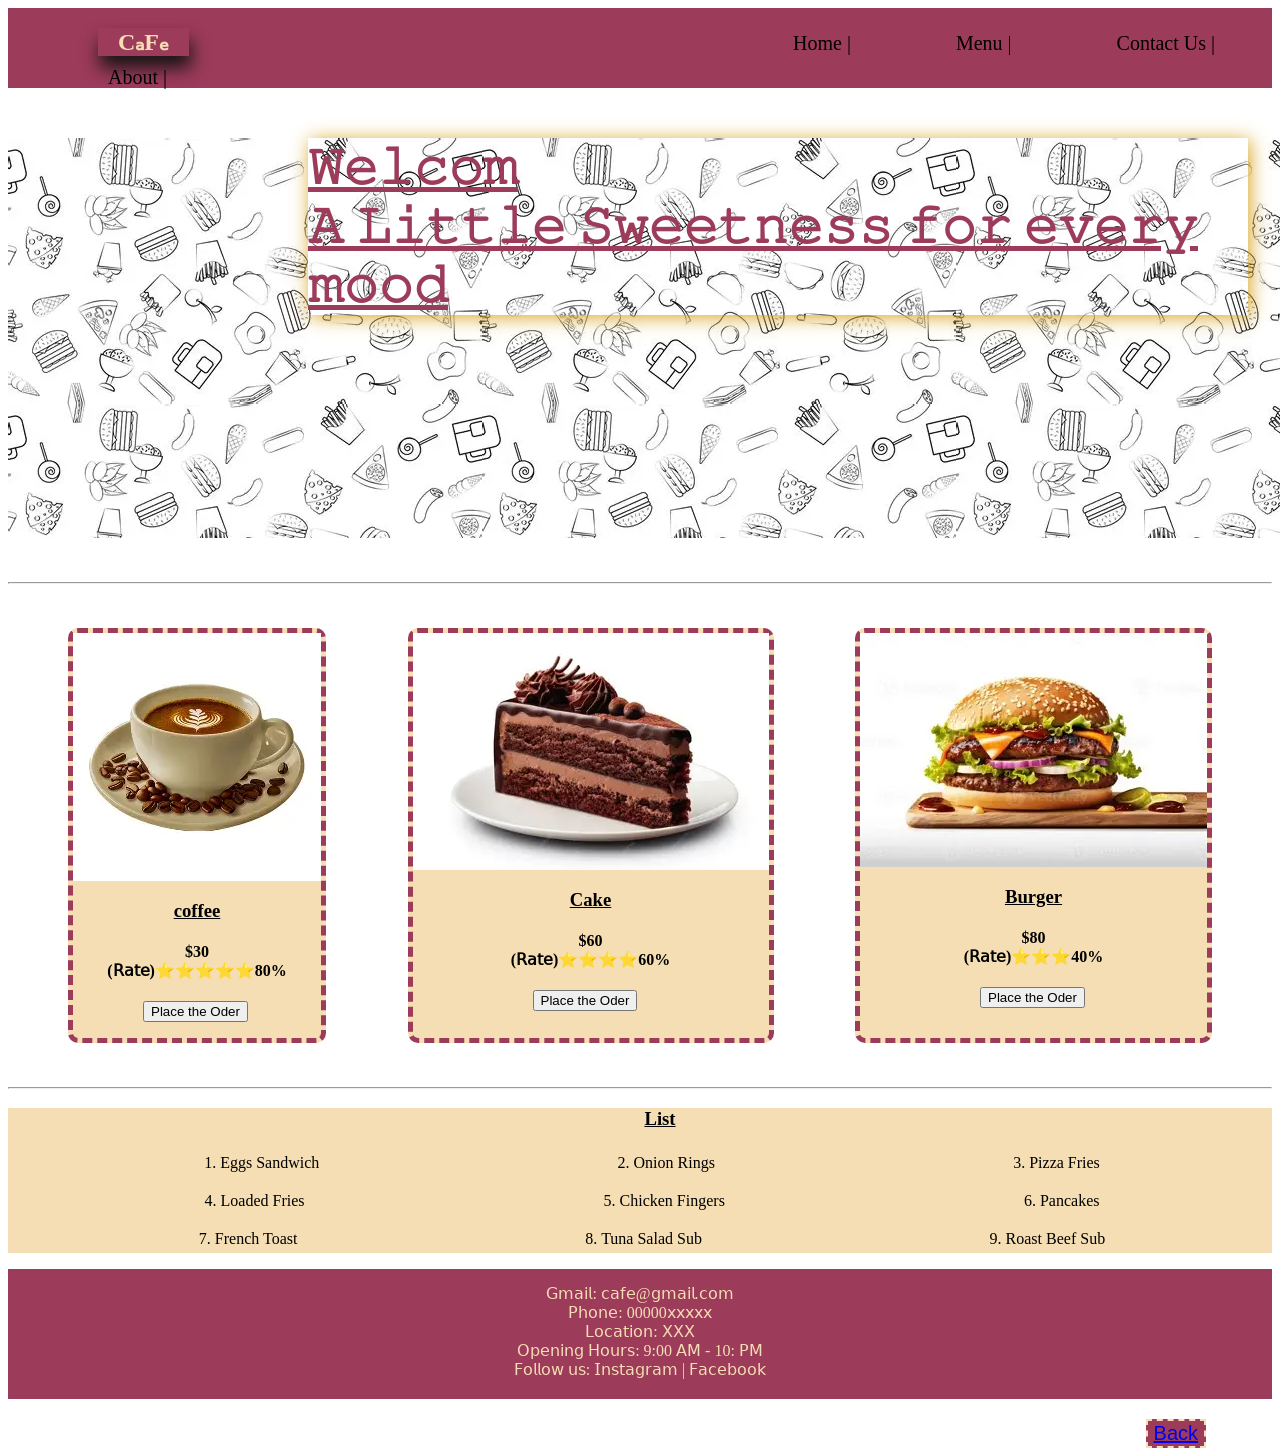
==== cafe.html @ e45110a7 "Add files via upload" ====
<html>
    <head>
         <link rel="stylesheet" href="cafe.css">

        <title>Cafe</title>
        <link rel="icon" href="OIP.webp">
        <style>
            nav ul,li{
                display: inline;
            }

            h1{
                display: inline-block;
                margin-left: 90px;
                margin-bottom: 10px;
         }

            nav{
                height: 80px;
                background-color: rgb(157, 59, 91);
            }

            ul{
                padding-left: 500px;
            }

            nav li:hover{
                color: antiquewhite;
                background-color: rgb(66, 54, 54);
                cursor: pointer;

                text-decoration: underline;
                text-decoration-color: white;
            }

             nav li{
                margin-left: 100px;
                font-size: 20px;
           }


            </style>
            </head>

<body>
    <div class="main">
<div class="box1">
    <nav>
          <h1
          style="color: wheat; 
          box-shadow: 2px 12px 18px rgb(22, 20, 20);
          padding-left: 20px;
          padding-right: 20px;">CₐFₑ</h1>
       

        <ul>
            <li>Home | </li>
        <li>Menu | </li>
        <li>Contact Us |</li>
        <li>About |</li>
        </ul>
        </nav>
    </div>

    <div class="box2">
        <h3
        style="color: rgb(157, 59, 91);
        font-size: 50px;
        margin-left: 300px;
        margin-right: 280px;
        box-shadow: 2px 2px 18px goldenrod;"><u>𝚆𝚎𝚕𝚌𝚘𝚖<br>𝙰 𝙻𝚒𝚝𝚝𝚕𝚎 𝚂𝚠𝚎𝚎𝚝𝚗𝚎𝚜𝚜 𝚏𝚘𝚛 𝚎𝚟𝚎𝚛𝚢 𝚖𝚘𝚘𝚍</u></h3>
        </div><br><br>
        <hr><br><br>

        <div class="box3">

            <div class="item1" 
            style="margin-left: 60px;">
            <span>
                <img src="OIP (1).webp">
                <h3>coffee</h3>
                <h4>$30<br>(𝖱𝖺𝗍𝖾)⭐⭐⭐⭐⭐80%</h4>
            <button onclick="show()"
            style="margin-left: 70px;">Place the Oder</button>
           </span>
        </div>
    
                <div class="item2">
                    <span>
                <img src="OIP (2).webp">
               <h3>Cake</h3>
                <h4>$60<br>(𝖱𝖺𝗍𝖾)⭐⭐⭐⭐60%</h4>
                <button onclick="show()"
                style="margin-left: 120px;">Place the Oder</button>
               </span>
            </div>

                <div class="item3"
                style="margin-right: 60px;">
               <span>
                <img src="OIP (3).webp">
                <h3>Burger</h3>
                <h4>$80<br>(𝖱𝖺𝗍𝖾)⭐⭐⭐40%</h4>
                <button onclick="show()"
                style="margin-left: 120px;
                margin-bottom: 30px;">Place the Oder</button>
              </span>
            </div>

            </div><br><br>
            <hr>

            <div class="box4"
            style="background-color: wheat;">
            
                <ol>
                    <h3
                    style="text-align: center;">List</h3>
                    <div class="item4">
         <li>Eggs Sandwich</li>
           <li>Onion Rings</li>
          <li>Pizza Fries</li>
          </div>
          
          <div class="item5">
          <li>Loaded Fries</li>
         <li>Chicken Fingers</li>
           <li>Pancakes</li>
           </div>
           
           <div class="item6">
             <li> French Toast</li>
           <li>Tuna Salad Sub</li>
           <li>Roast Beef Sub</li>
           </div>
           </ol>
                </div>

                <div class="box5">
                    <footer>
                        𝖦𝗆𝖺𝗂𝗅: 𝖼𝖺𝖿𝖾@𝗀𝗆𝖺𝗂𝗅.𝖼𝗈𝗆 <br>                   
                         𝖯𝗁𝗈𝗇𝖾: 00000𝗑𝗑𝗑𝗑𝗑   <br>               
                            𝖫𝗈𝖼𝖺𝗍𝗂𝗈𝗇: 𝖷𝖷𝖷   <br>                
                             𝖮𝗉𝖾𝗇𝗂𝗇𝗀 𝖧𝗈𝗎𝗋𝗌: 9:00 𝖠𝖬 - 10: 𝖯𝖬  <br>                       
                        𝖥𝗈𝗅𝗅𝗈𝗐 𝗎𝗌: 𝖨𝗇𝗌𝗍𝖺𝗀𝗋𝖺𝗆 | 𝖥𝖺𝖼𝖾𝖻𝗈𝗈𝗄
                    </footer>
                    </div>

                    <button style="border: 2px dashed wheat;
                    margin-top: 20px;
                    margin-left: 90%;
                    background-color: rgb(157, 59, 91);
                    font-size: 20px;
                    text-decoration: none;"><a href="index.html">Back</a></button>

        </div>
    </body>
    </html>


    <script>
        function show()
        {
            alert("Oder Placed, Thank You")
        }
        </script>
---- cafe.css ----
.box2{
          width: 1520px;
  height: 400px;
    background-image: url("OIP (4).webp");
}

.item1,
.item2,
.item3{
    border: 5px dashed  rgb(157, 59, 91) ;
    display: inline-block;
      border-radius: 10px;
      background-color: wheat;
}

.box3{
    display: flex;
    justify-content: space-between;
}

span{
    text-align: center;
}

button:hover{
    background-color:  rgb(157, 59, 91);
}

h3{
    text-decoration: underline;
}

.box4 li{
    display: list-item;
}

.item4,
.item5,
.item6{
    border: 5px wheat solid;
    display: inline-block;
    
    display: flex;
    justify-content: space-around;
    margin: 10px;
}

.box5{
    background-color:  rgb(157, 59, 91);
    height: 130px;
    text-align: center;
}

footer{
    padding-top: 15px;
    color: wheat;
}
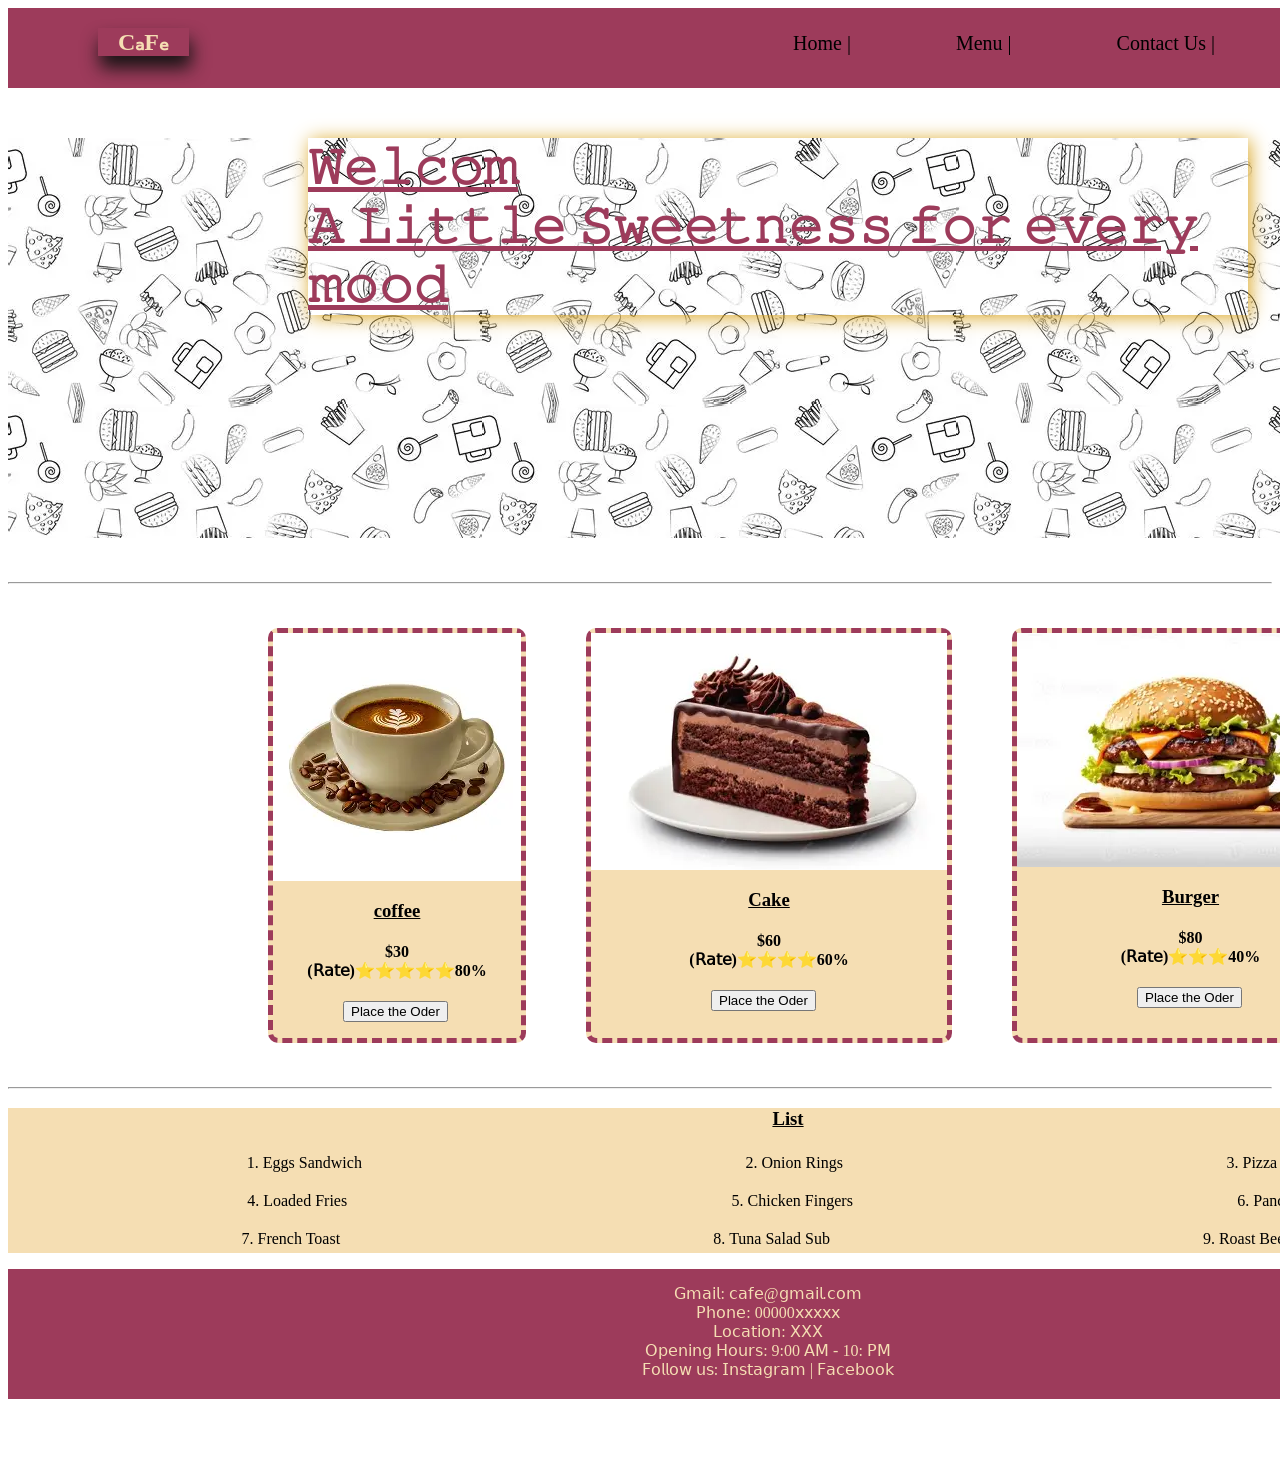
==== commit 42898fe3: "Add files via upload" ====
--- a/cafe.html
+++ b/cafe.html
@@ -1,6 +1,7 @@
 <html>
     <head>
          <link rel="stylesheet" href="cafe.css">
+         <meta name="viewport" content="width=device-width, initial-scale=1.0">
 
         <title>Cafe</title>
         <link rel="icon" href="OIP.webp">
@@ -38,7 +39,46 @@
                 font-size: 20px;
            }
 
-
+                 @media screen and (max-width: 600px){
+                .main{
+                    width: 90%;
+                    height: 200px;
+                    font-size: 25px;
+                }
+
+                .box1 nav li{
+                    font-size: 25px;
+                    margin-right: 1px;
+                }
+
+                nav{
+                    height: 125px;
+                }
+
+                h1{
+                    font-size: 55px;
+                }
+
+                ul{
+                    margin-right: 200px;
+                }
+
+                .box5{
+                    height: 200px;
+                    font-size: 28px;
+                }
+
+                .box6 button{
+                    font-size: 40px;
+                    margin-left: 1350px;
+                }
+
+                .item1,
+                .item2,
+                .item3{
+                margin-left: 60px;
+                }
+                }
             </style>
             </head>
 
@@ -146,12 +186,13 @@
                     </footer>
                     </div>
 
-                    <button style="border: 2px dashed wheat;
+                    <div class="box6">
+                    <button
+                    style="border: 2px dashed wheat;
                     margin-top: 20px;
-                    margin-left: 90%;
                     background-color: rgb(157, 59, 91);
-                    font-size: 20px;
                     text-decoration: none;"><a href="index.html">Back</a></button>
+                    </div>
 
         </div>
     </body>
--- a/cafe.css
+++ b/cafe.css
@@ -1,4 +1,6 @@
-
+.box1{
+    width: 1520px;
+}
 
 .box2{
           width: 1520px;
@@ -13,11 +15,13 @@
     display: inline-block;
       border-radius: 10px;
       background-color: wheat;
+      margin-left: 60px;
 }
 
 .box3{
     display: flex;
     justify-content: space-between;
+    margin-left: 200px;
 }
 
 span{
@@ -51,11 +55,22 @@
     background-color:  rgb(157, 59, 91);
     height: 130px;
     text-align: center;
+
+    width: 1520px;
+}
+
+.box4{
+    width: 1520px;
 }
 
 footer{
     padding-top: 15px;
     color: wheat;
+}
+
+.box6 button{
+    font-size: 30px;
+    margin-left: 1410px;
 }
 
 
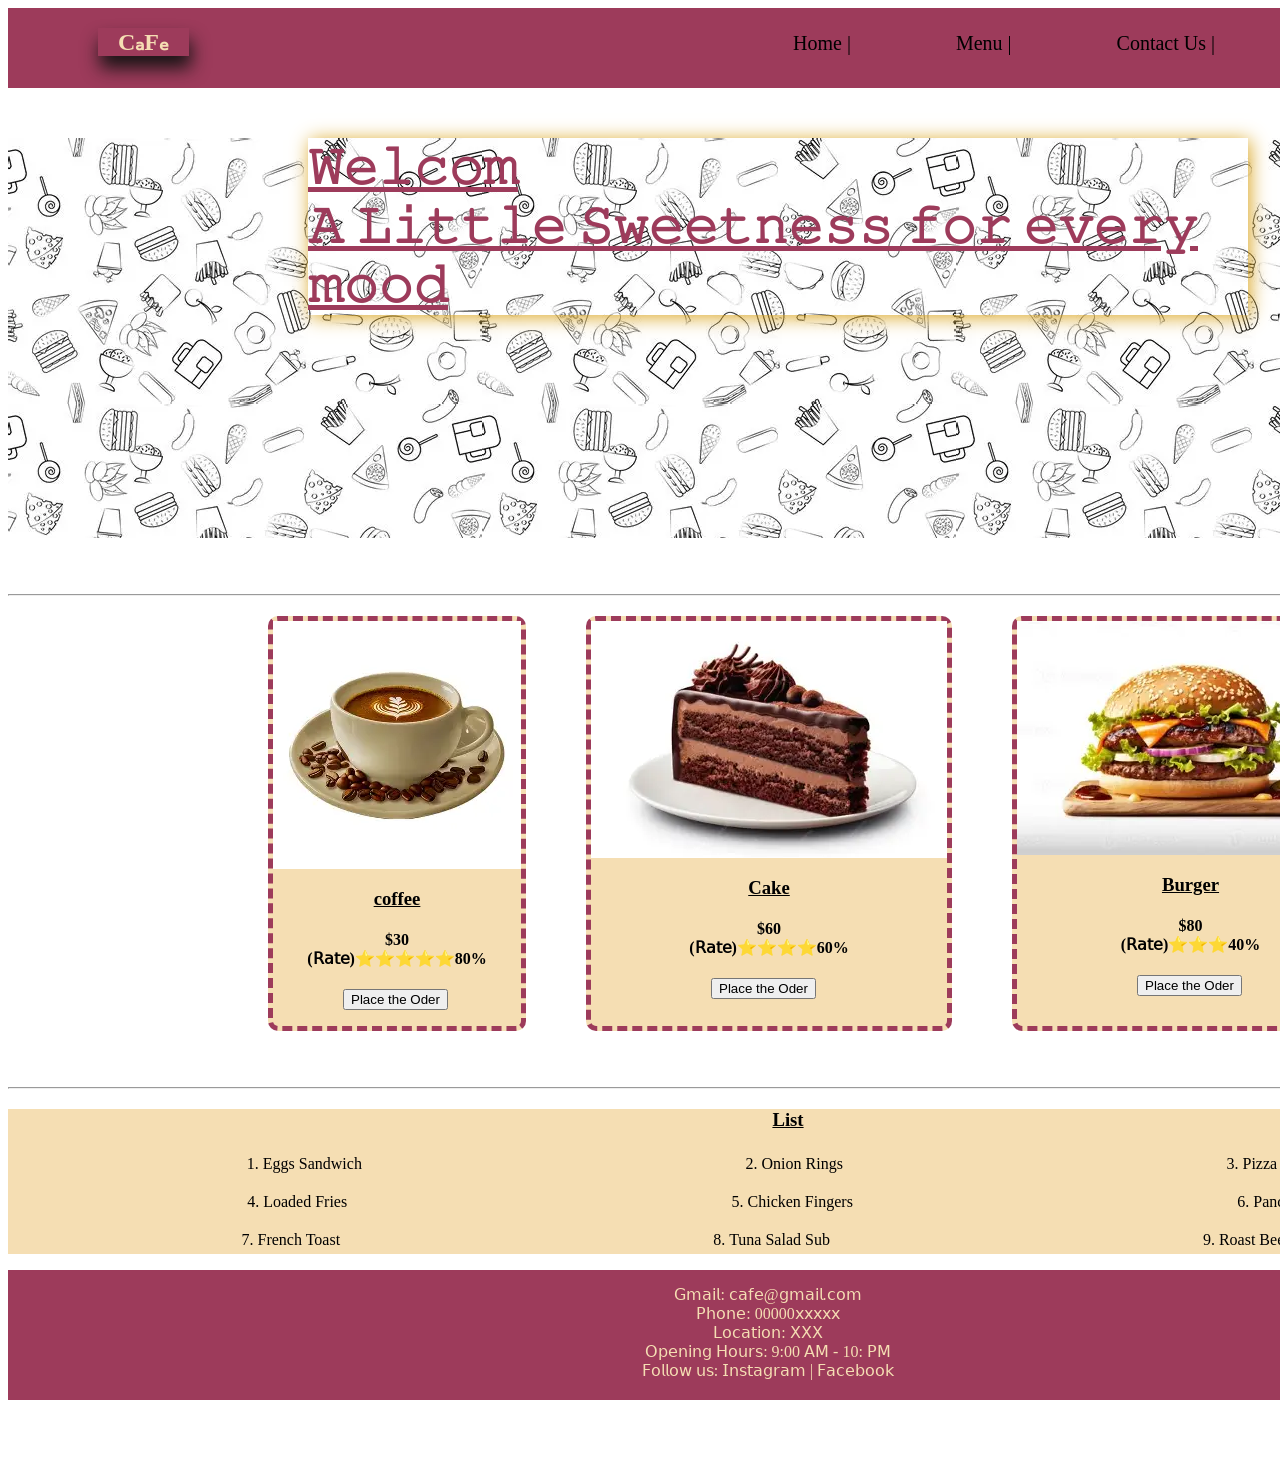
==== commit 1a75dd63: "Add files via upload" ====
--- a/cafe.html
+++ b/cafe.html
@@ -44,6 +44,11 @@
                     width: 90%;
                     height: 200px;
                     font-size: 25px;
+                }
+
+                hr{
+                    width: 270vw;
+                    margin: 20px 0;
                 }
 
                 .box1 nav li{
@@ -110,8 +115,8 @@
         margin-right: 280px;
         box-shadow: 2px 2px 18px goldenrod;"><u>𝚆𝚎𝚕𝚌𝚘𝚖<br>𝙰 𝙻𝚒𝚝𝚝𝚕𝚎 𝚂𝚠𝚎𝚎𝚝𝚗𝚎𝚜𝚜 𝚏𝚘𝚛 𝚎𝚟𝚎𝚛𝚢 𝚖𝚘𝚘𝚍</u></h3>
         </div><br><br>
-        <hr><br><br>
-
+        <hr>
+    
         <div class="box3">
 
             <div class="item1" 
--- a/cafe.css
+++ b/cafe.css
@@ -73,6 +73,11 @@
     margin-left: 1410px;
 }
 
+hr{
+      width: 250vw;
+      box-sizing: border-box;
+     margin: 20px 0;
+ }
 
 
 
